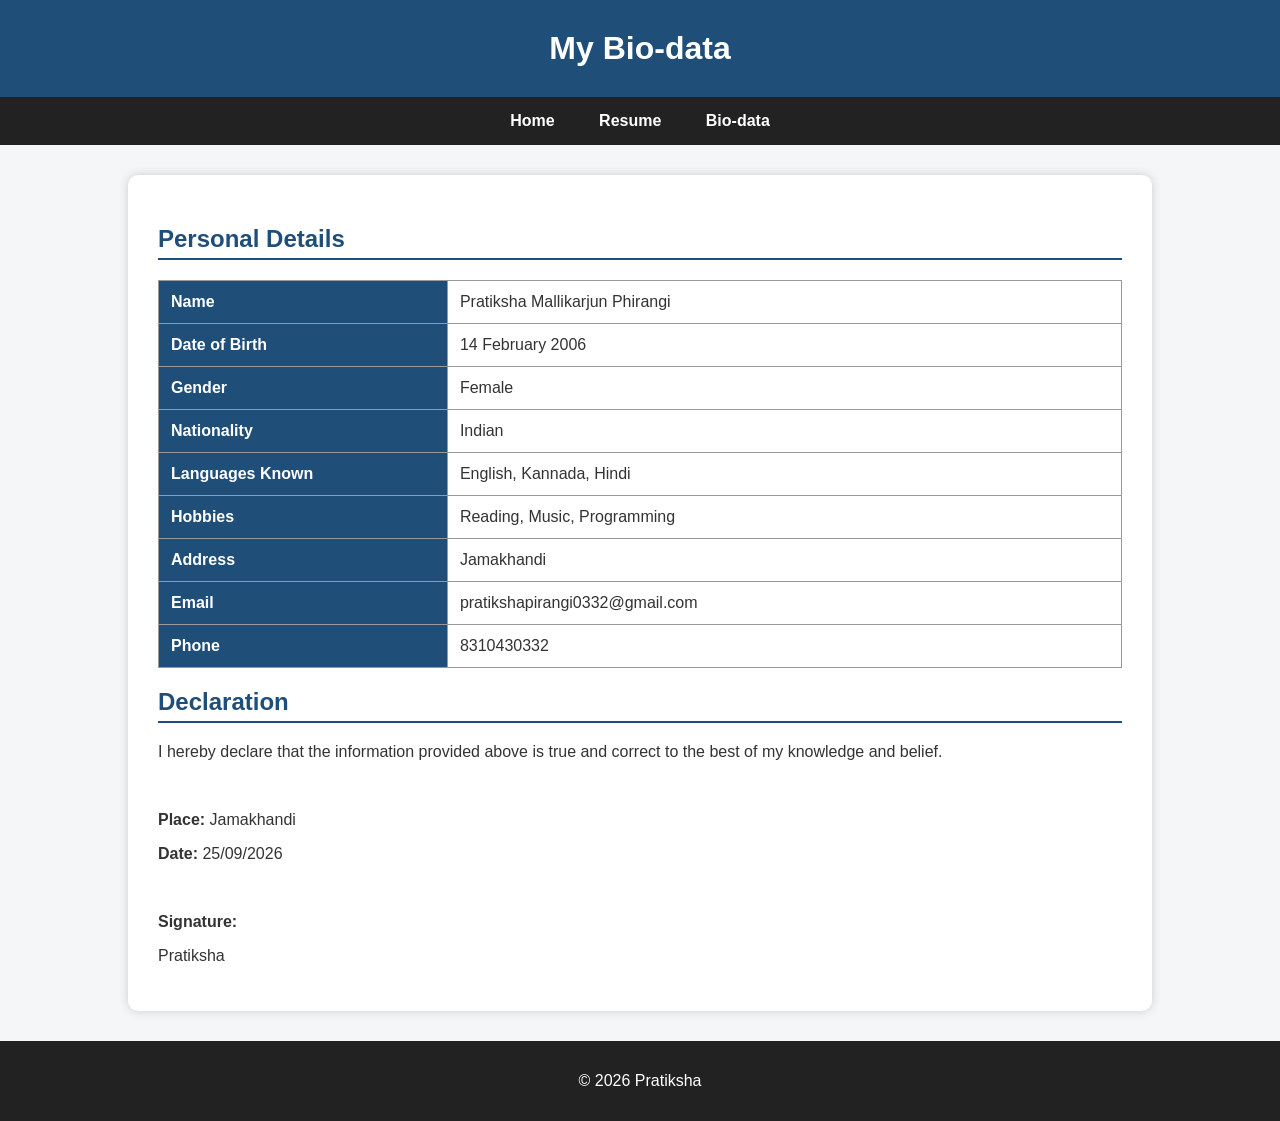
==== biodata.html @ 3e711446 "Initial commit" ====
<!DOCTYPE html>
<html lang="en">

<head>
    <meta charset="UTF-8">
    <meta name="viewport" content="width=device-width, initial-scale=1.0">
    <title>My Bio-data</title>
    <link rel="stylesheet" href="style.css">
</head>

<body>

<header>
    <h1>My Bio-data</h1>
</header>

<nav>
    <a href="index.html">Home</a>
    <a href="resume.html">Resume</a>
    <a href="biodata.html">Bio-data</a>
</nav>

<div class="container">

    <h2>Personal Details</h2>

    <table class="biodata">

        <tr>
            <th>Name</th>
            <td>Pratiksha Mallikarjun Phirangi</td>
        </tr>

        <tr>
            <th>Date of Birth</th>
            <td>14 February 2006</td>
        </tr>

        <tr>
            <th>Gender</th>
            <td>Female</td>
        </tr>

        <tr>
            <th>Nationality</th>
            <td>Indian</td>
        </tr>

        <tr>
            <th>Languages Known</th>
            <td>English, Kannada, Hindi</td>
        </tr>

        <tr>
            <th>Hobbies</th>
            <td>Reading, Music, Programming</td>
        </tr>

        <tr>
            <th>Address</th>
            <td>Jamakhandi</td>
        </tr>

        <tr>
            <th>Email</th>
            <td>pratikshapirangi0332@gmail.com</td>
        </tr>

        <tr>
            <th>Phone</th>
            <td>8310430332</td>
        </tr>

    </table>

    <h2>Declaration</h2>

    <p>
        I hereby declare that the information provided above is true
        and correct to the best of my knowledge and belief.
    </p>

    <br>

    <p><b>Place:</b> Jamakhandi</p>
    <p><b>Date:</b> 25/09/2026</p>

    <br>

    <p><b>Signature:</b></p>
    <p>Pratiksha</p>

</div>

<footer>
    <p>&copy; 2026 Pratiksha</p>
</footer>

</body>
</html>
---- style.css ----
* {
    box-sizing: border-box;
}

body {
    margin: 0;
    font-family: Arial, sans-serif;
    background-color: #f4f6f8;
    color: #333;
}

header {
    background-color: #1f4e79;
    color: white;
    text-align: center;
    padding: 30px;
}

header h1 {
    margin: 0;
}

nav {
    background-color: #222;
    text-align: center;
    padding: 15px;
}

nav a {
    color: white;
    text-decoration: none;
    margin: 0 20px;
    font-weight: bold;
}

nav a:hover {
    color: #ffd700;
}

.container,
.home {
    width: 80%;
    margin: 30px auto;
    background-color: white;
    padding: 30px;
    border-radius: 10px;
    box-shadow: 0 0 10px #ccc;
}

.home {
    text-align: center;
}

h2 {
    color: #1f4e79;
    border-bottom: 2px solid #1f4e79;
    padding-bottom: 5px;
}

table {
    width: 100%;
    border-collapse: collapse;
    margin-bottom: 20px;
}

th,
td {
    border: 1px solid #999;
    padding: 12px;
    text-align: left;
}

th {
    background-color: #1f4e79;
    color: white;
}

.biodata th {
    width: 30%;
}

li {
    margin: 8px 0;
}

button {
    background-color: #1f4e79;
    color: white;
    border: none;
    padding: 12px 25px;
    border-radius: 5px;
    cursor: pointer;
    font-size: 16px;
}

button:hover {
    background-color: #163a5c;
}

footer {
    background-color: #222;
    color: white;
    text-align: center;
    padding: 15px;
    margin-top: 30px;
}
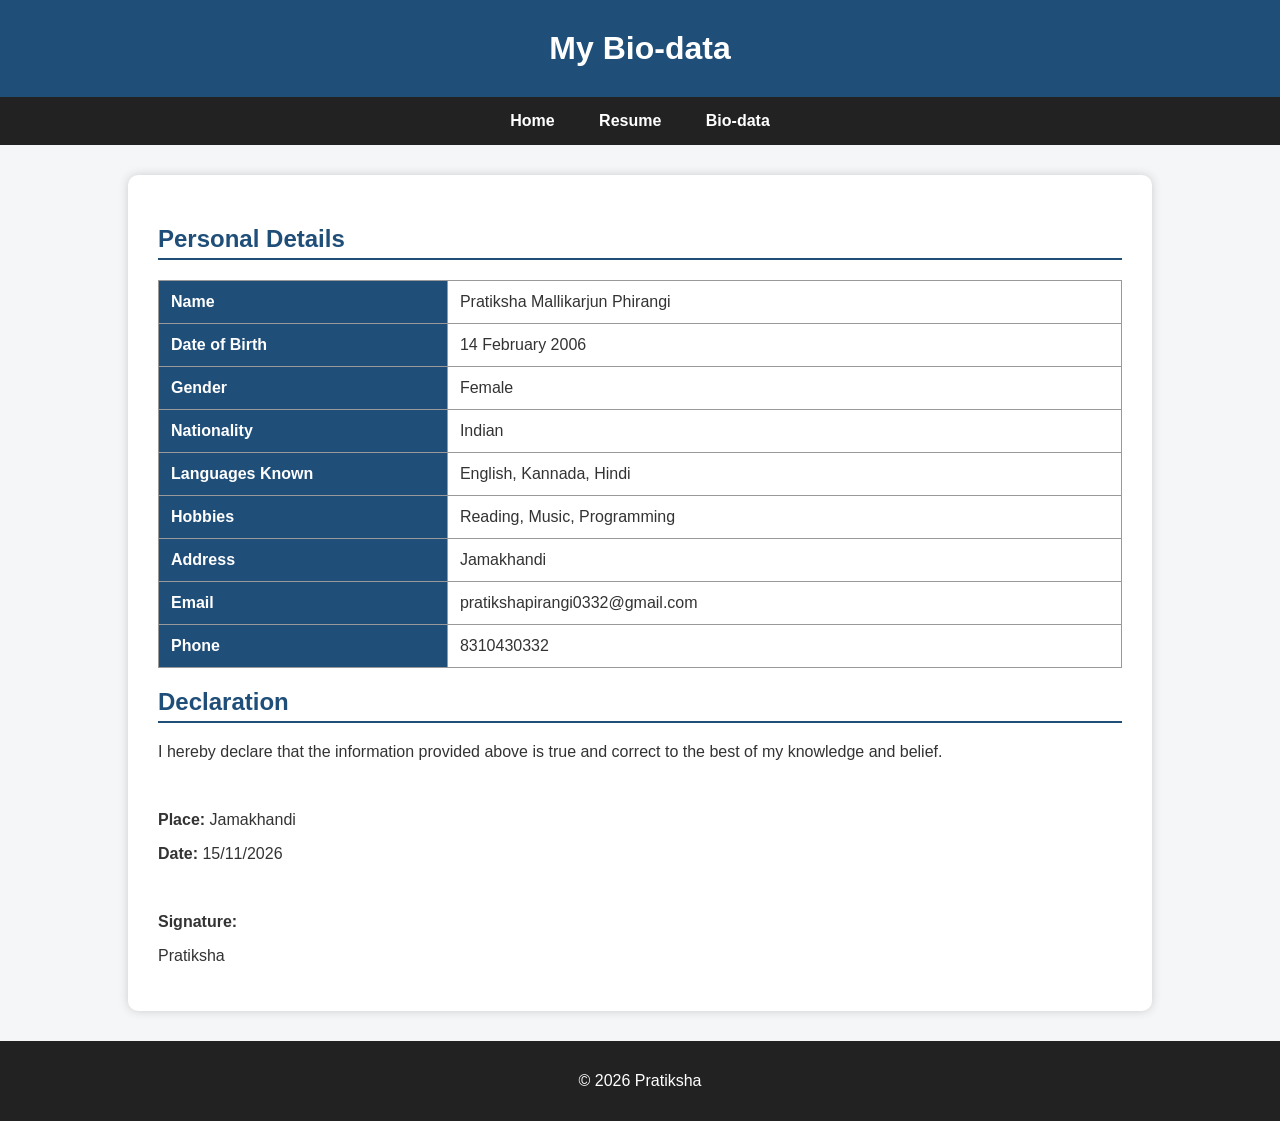
==== commit 31336b2b: "Update date in biodata.html" ====
--- a/biodata.html
+++ b/biodata.html
@@ -83,7 +83,7 @@
     <br>
 
     <p><b>Place:</b> Jamakhandi</p>
-    <p><b>Date:</b> 25/09/2026</p>
+    <p><b>Date:</b> 15/11/2026</p>
 
     <br>
 
@@ -97,4 +97,4 @@
 </footer>
 
 </body>
-</html>+</html>
